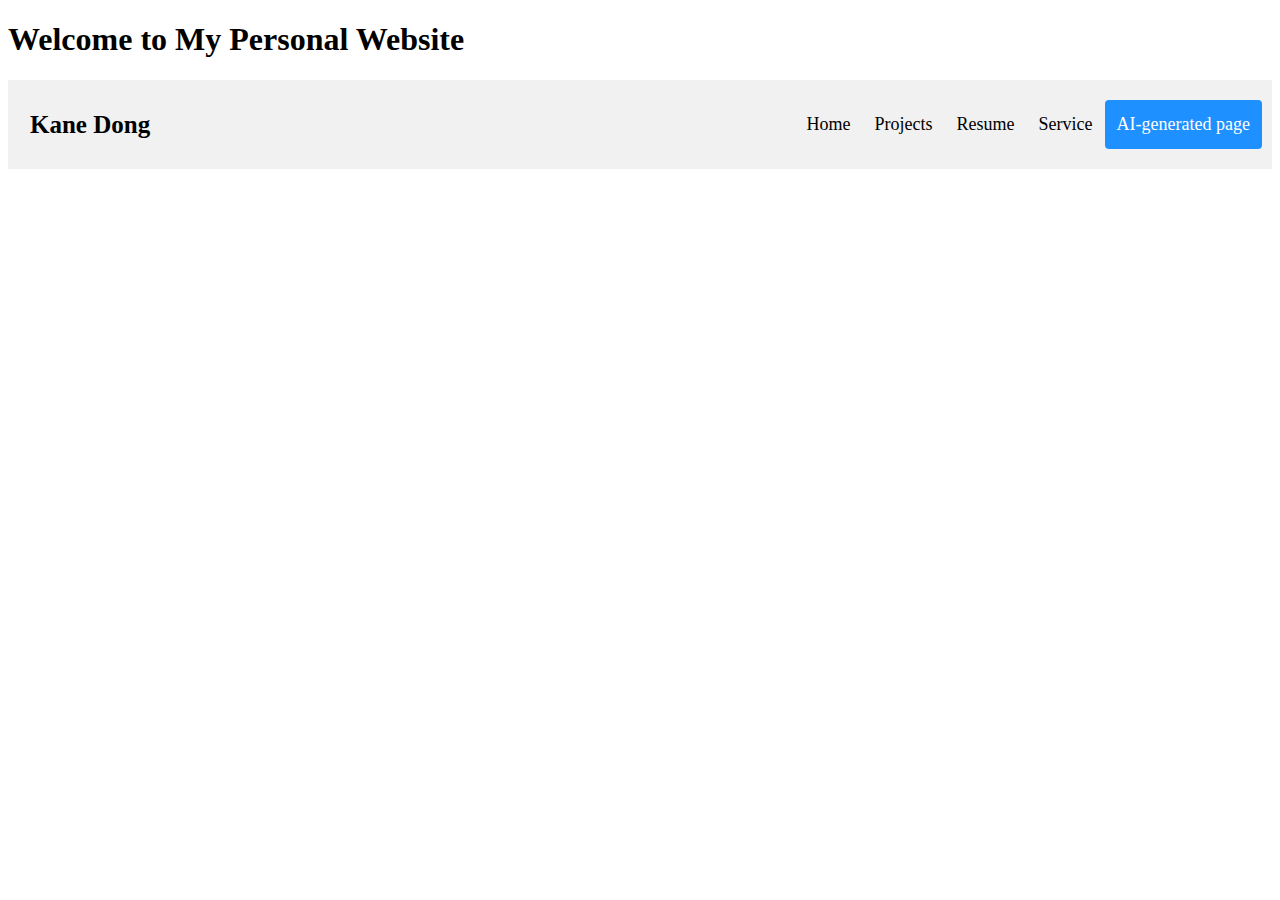
==== ai.html @ 63d4b68e "created pages" ====
<!DOCTYPE html>
<html>
    <head>
        <meta charset="utf-8">
        <meta http-equiv="X-UA-Compatible" content="IE=edge">
        <title></title>
        <meta name="description" content="">
        <meta name="viewport" content="width=device-width, initial-scale=1">
        <link rel="stylesheet" href="theme1.css">
    </head>
    <body>
        <!--[if lt IE 7]>
            <p class="browsehappy">You are using an <strong>outdated</strong> browser. Please <a href="#">upgrade your browser</a> to improve your experience.</p>
        <![endif]-->
        <h1>Welcome to My Personal Website</h1>

        <div class="header">
            <a href="#default" class="logo">Kane Dong</a>
            <div class="header-right">
              <a href="./index.html">Home</a>
              <a href="./projects.html">Projects</a>
              <a href="./resume.html">Resume</a>
              <a href="./service.html">Service</a>
              <a class="active" href="./ai.html">AI-generated page</a>
            </div>
        </div>
        
        <script src="" async defer></script>
    </body>
</html>
---- theme1.css ----
/* Style the header with a grey background and some padding */

.header {
    overflow: hidden;
    background-color: #f1f1f1;
    padding: 20px 10px;
  }
  
  /* Style the header links */
  .header a {
    float: left;
    color: black;
    text-align: center;
    padding: 12px;
    text-decoration: none;
    font-size: 18px;
    line-height: 25px;
    border-radius: 4px;
  }
  
  /* Style the logo link (notice that we set the same value of line-height and font-size to prevent the header to increase when the font gets bigger */
  .header a.logo {
    font-size: 25px;
    font-weight: bold;
  }
  
  /* Change the background color on mouse-over */
  .header a:hover {
    background-color: #ddd;
    color: black;
  }
  
  /* Style the active/current link*/
  .header a.active {
    background-color: dodgerblue;
    color: white;
  }
  
  /* Float the link section to the right */
  .header-right {
    float: right;
  }
  
  /* Add media queries for responsiveness - when the screen is 500px wide or less, stack the links on top of each other */
  @media screen and (max-width: 500px) {
    .header a {
      float: none;
      display: block;
      text-align: left;
    }
    .header-right {
      float: none;
    }
  }
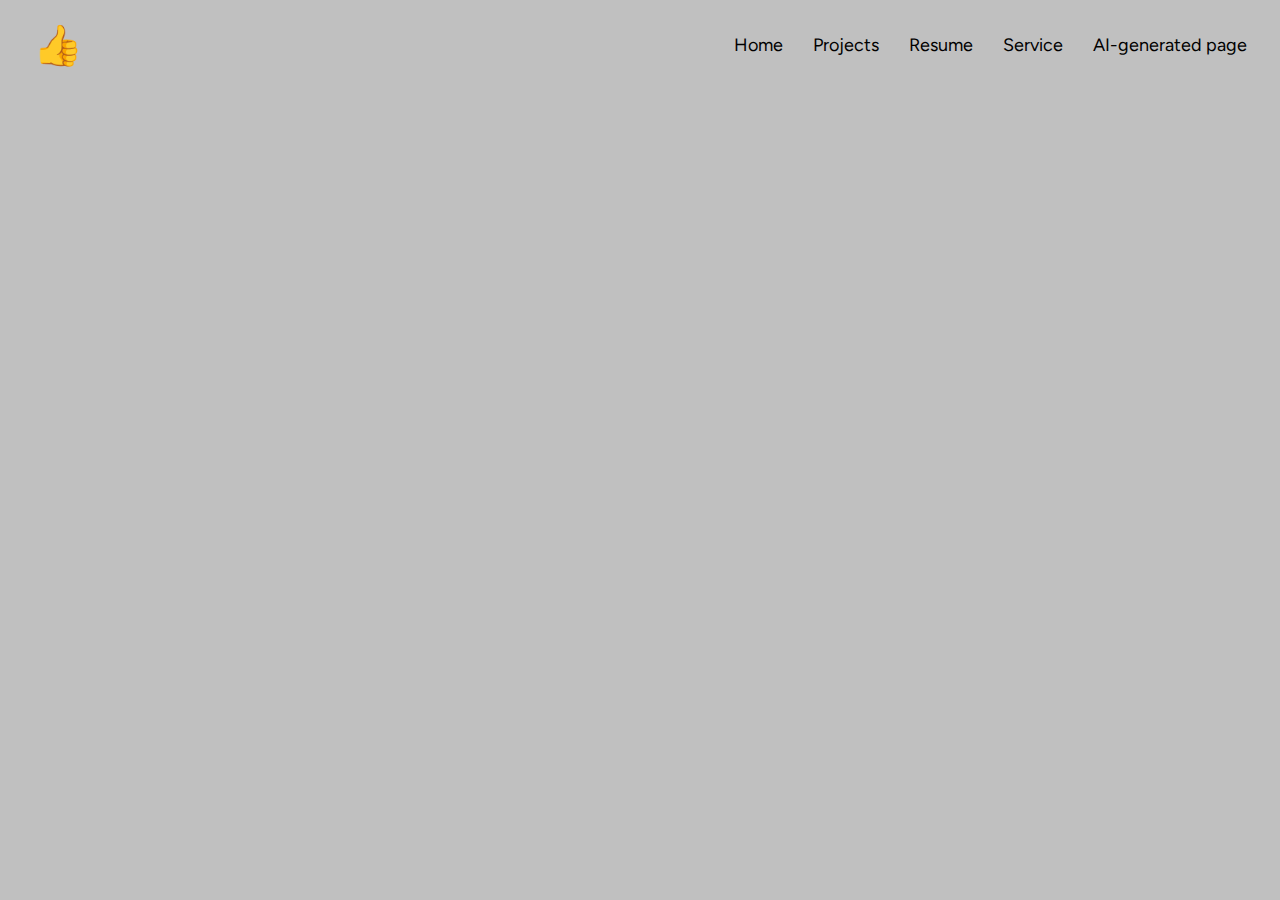
==== commit ccbcfeeb: "landing page in progress, links added" ====
--- a/ai.html
+++ b/ai.html
@@ -12,10 +12,9 @@
         <!--[if lt IE 7]>
             <p class="browsehappy">You are using an <strong>outdated</strong> browser. Please <a href="#">upgrade your browser</a> to improve your experience.</p>
         <![endif]-->
-        <h1>Welcome to My Personal Website</h1>
 
         <div class="header">
-            <a href="#default" class="logo">Kane Dong</a>
+            <a class="logo">&#128077</a>
             <div class="header-right">
               <a href="./index.html">Home</a>
               <a href="./projects.html">Projects</a>
--- a/theme1.css
+++ b/theme1.css
@@ -1,8 +1,9 @@
 /* Style the header with a grey background and some padding */
+@import url('https://fonts.googleapis.com/css2?family=Figtree:ital,wght@0,300..900;1,300..900&display=swap');
 
 .header {
     overflow: hidden;
-    background-color: #f1f1f1;
+    background-color: #C0C0C0;
     padding: 20px 10px;
   }
   
@@ -11,34 +12,55 @@
     float: left;
     color: black;
     text-align: center;
-    padding: 12px;
+    padding: 5px 15px;
     text-decoration: none;
     font-size: 18px;
     line-height: 25px;
-    border-radius: 4px;
+    border-radius: 9px;
   }
   
   /* Style the logo link (notice that we set the same value of line-height and font-size to prevent the header to increase when the font gets bigger */
   .header a.logo {
-    font-size: 25px;
+    font-size: 40px;
     font-weight: bold;
   }
   
   /* Change the background color on mouse-over */
-  .header a:hover {
-    background-color: #ddd;
+  .header a:not(.logo):hover {
+    background-color: #A9A9A9;
     color: black;
   }
   
   /* Style the active/current link*/
-  .header a.active {
+  /* .header a.active {
     background-color: dodgerblue;
     color: white;
-  }
+  } */
   
   /* Float the link section to the right */
   .header-right {
     float: right;
+  }
+
+  body {
+    font-family: "Figtree", sans-serif;
+    background-color: #C0C0C0;
+  }
+
+  .about-me {
+    display: flex;
+    align-items: center;
+    padding: 20px;
+    margin: 20px 0;
+  }
+
+  .about-me-headshot {
+    max-width: 50%;
+    margin-right: 20px;
+  }
+
+  .about-me-text {
+    flex: 1;
   }
   
   /* Add media queries for responsiveness - when the screen is 500px wide or less, stack the links on top of each other */
@@ -51,4 +73,5 @@
     .header-right {
       float: none;
     }
-  }+  }
+
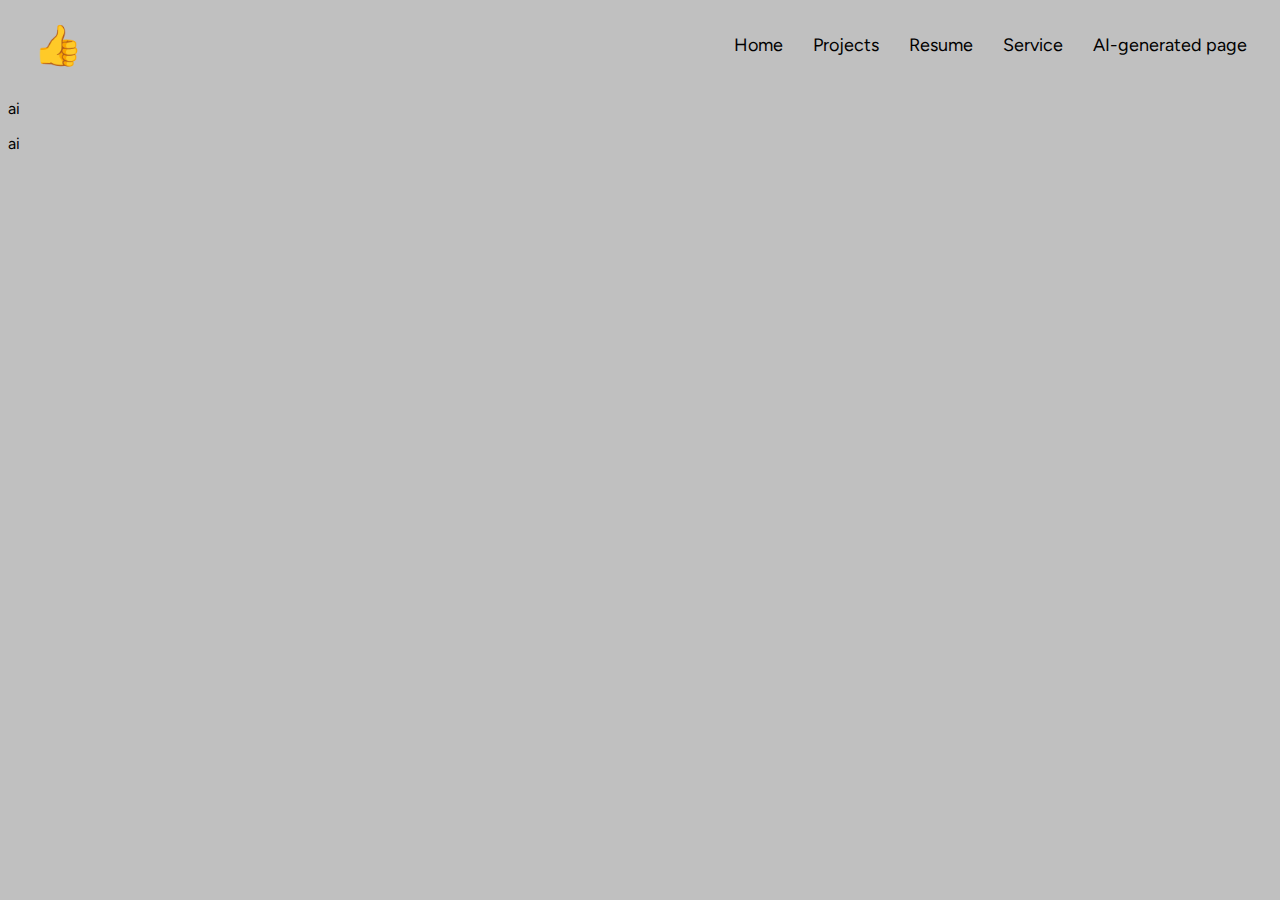
==== commit 00aba624: "edited other pages to have something on them" ====
--- a/ai.html
+++ b/ai.html
@@ -23,6 +23,11 @@
               <a class="active" href="./ai.html">AI-generated page</a>
             </div>
         </div>
+
+        <div class ai-header>
+            <p>ai</p>
+            <p>ai</p>
+        </div>
         
         <script src="" async defer></script>
     </body>
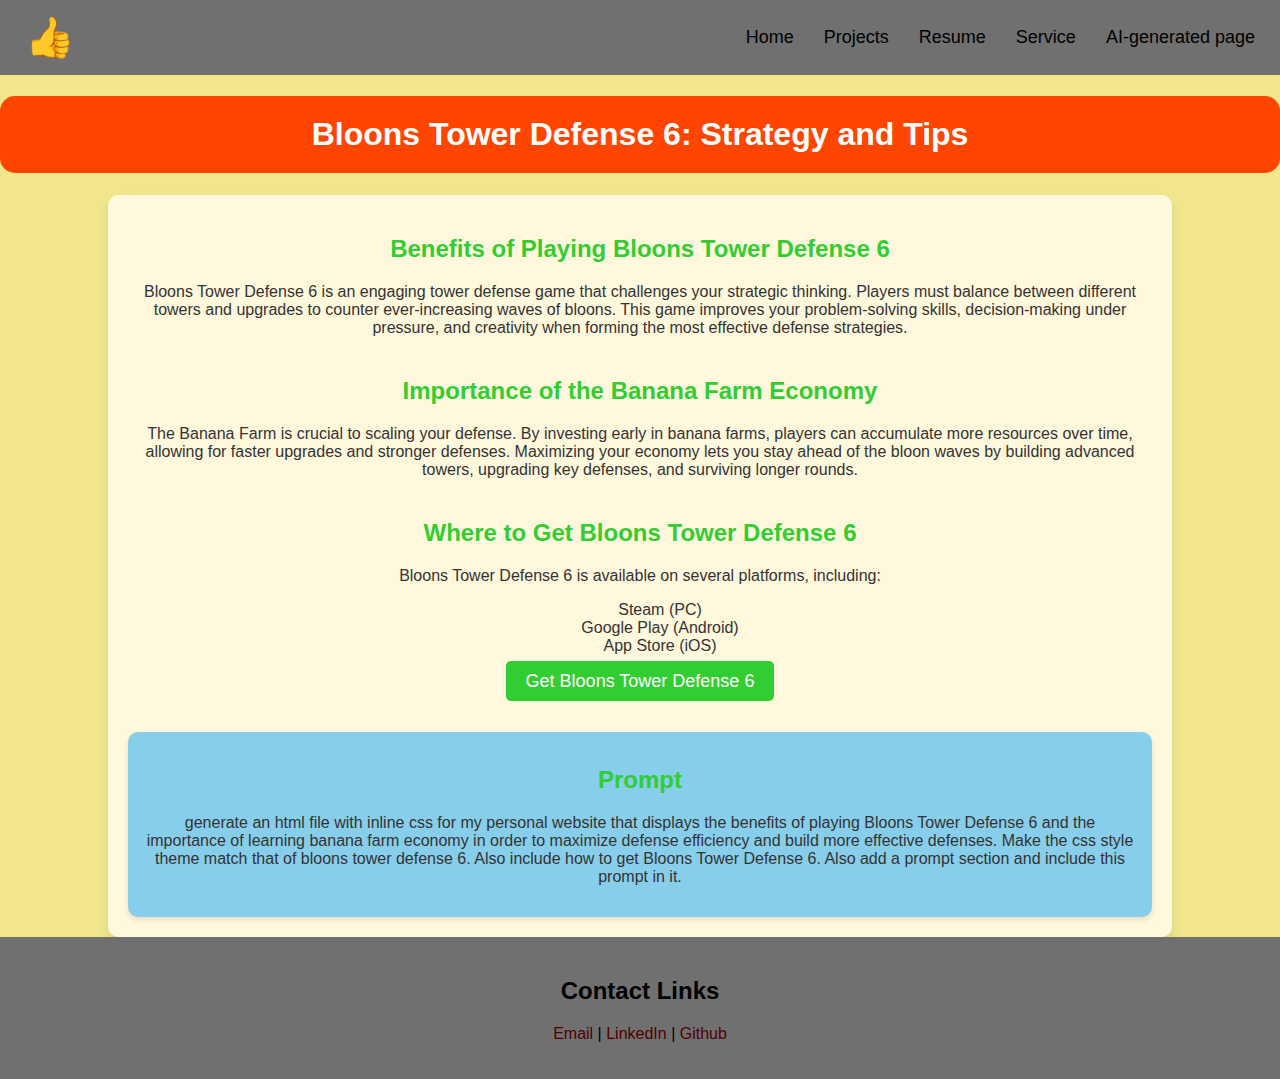
==== commit 3412de4e: "finalize content" ====
--- a/ai.html
+++ b/ai.html
@@ -1,34 +1,130 @@
 <!DOCTYPE html>
-<html>
-    <head>
-        <meta charset="utf-8">
-        <meta http-equiv="X-UA-Compatible" content="IE=edge">
-        <title></title>
-        <meta name="description" content="">
-        <meta name="viewport" content="width=device-width, initial-scale=1">
-        <link rel="stylesheet" href="theme1.css">
-    </head>
-    <body>
-        <!--[if lt IE 7]>
-            <p class="browsehappy">You are using an <strong>outdated</strong> browser. Please <a href="#">upgrade your browser</a> to improve your experience.</p>
-        <![endif]-->
+<html lang="en">
+<head>
+    <meta charset="UTF-8">
+    <meta name="viewport" content="width=device-width, initial-scale=1.0">
+    <title>Bloons Tower Defense 6 Strategy Guide</title>
+    <link rel="stylesheet" href="theme1.css">
+    <style>
+        body {
+            font-family: 'Arial', sans-serif;
+            background-color: #f0e68c;
+            color: #333;
+            margin: 0;
+            padding: 0;
+            text-align: center;
+        }
 
-        <div class="header">
-            <a class="logo">&#128077</a>
-            <div class="header-right">
-              <a href="./index.html">Home</a>
-              <a href="./projects.html">Projects</a>
-              <a href="./resume.html">Resume</a>
-              <a href="./service.html">Service</a>
-              <a class="active" href="./ai.html">AI-generated page</a>
-            </div>
+        h1 {
+            background-color: #ff4500;
+            color: white;
+            padding: 20px;
+            border-radius: 15px;
+        }
+
+        h2 {
+            color: #32cd32;
+        }
+
+        .container {
+            width: 80%;
+            margin: 0 auto;
+            padding: 20px;
+            background-color: #fff8dc;
+            border-radius: 10px;
+            box-shadow: 0 4px 8px rgba(0, 0, 0, 0.1);
+        }
+
+        .section {
+            margin-bottom: 40px;
+        }
+
+        .btn {
+            background-color: #32cd32;
+            color: white;
+            padding: 10px 20px;
+            border: none;
+            border-radius: 5px;
+            cursor: pointer;
+            font-size: 18px;
+            text-decoration: none;
+        }
+
+        .btn:hover {
+            background-color: #228b22;
+        }
+
+        .prompt {
+            background-color: #87ceeb;
+            color: #333;
+            padding: 15px;
+            border-radius: 10px;
+            margin-top: 30px;
+            box-shadow: 0 3px 6px rgba(0, 0, 0, 0.1);
+        }
+    </style>
+</head>
+<body>
+
+    <!-- add header for navigating site-->
+    <div class="header">
+        <a class="logo">&#128077</a>
+        <div class="header-right">
+          <a href="./index.html">Home</a>
+          <a href="./projects.html">Projects</a>
+          <a class="active" href="./resume.html">Resume</a>
+          <a href="./service.html">Service</a>
+          <a href="./ai.html">AI-generated page</a>
+        </div>
+    </div>
+
+    <h1>Bloons Tower Defense 6: Strategy and Tips</h1>
+    
+    <div class="container">
+        <div class="section">
+            <h2>Benefits of Playing Bloons Tower Defense 6</h2>
+            <p>
+                Bloons Tower Defense 6 is an engaging tower defense game that challenges your strategic thinking. 
+                Players must balance between different towers and upgrades to counter ever-increasing waves of bloons. 
+                This game improves your problem-solving skills, decision-making under pressure, and creativity when forming the most effective defense strategies.
+            </p>
         </div>
 
-        <div class ai-header>
-            <p>ai</p>
-            <p>ai</p>
+        <div class="section">
+            <h2>Importance of the Banana Farm Economy</h2>
+            <p>
+                The Banana Farm is crucial to scaling your defense. By investing early in banana farms, players can accumulate more resources over time, 
+                allowing for faster upgrades and stronger defenses. Maximizing your economy lets you stay ahead of the bloon waves by building advanced towers, 
+                upgrading key defenses, and surviving longer rounds.
+            </p>
         </div>
-        
-        <script src="" async defer></script>
-    </body>
+
+        <div class="section">
+            <h2>Where to Get Bloons Tower Defense 6</h2>
+            <p>
+                Bloons Tower Defense 6 is available on several platforms, including:
+            </p>
+            <ul style="list-style-type: none;">
+                <li>Steam (PC)</li>
+                <li>Google Play (Android)</li>
+                <li>App Store (iOS)</li>
+            </ul>
+            <a href="https://ninjakiwi.com/Games/Mobile/Bloons-TD-6.html" target="_blank" class="btn">Get Bloons Tower Defense 6</a>
+        </div>
+
+        <div class="prompt">
+            <h2>Prompt</h2>
+            <p>
+                generate an html file with inline css for my personal website that displays the benefits of playing Bloons Tower Defense 6 and the importance of learning banana farm economy in order to maximize defense efficiency and build more effective defenses. Make the css style theme match that of bloons tower defense 6. Also include how to get Bloons Tower Defense 6. Also add a prompt section and include this prompt in it.
+            </p>
+        </div>
+    </div>
+
+    <footer>
+        <div class="footer">
+            <h2>Contact Links</h2>
+            <p><a href="mailto:kanedong@tamu.edu">Email</a> |  <a href="https://www.linkedin.com/in/kane-dong">LinkedIn</a> | <a href="https://github.com/Iridium01">Github</a></p>
+        </div>
+    </footer>
+</body>
 </html>--- a/theme1.css
+++ b/theme1.css
@@ -3,7 +3,7 @@
 
 .header {
     overflow: hidden;
-    background-color: #C0C0C0;
+    background-color: #707070;
     padding: 20px 10px;
   }
   
@@ -27,8 +27,8 @@
   
   /* Change the background color on mouse-over */
   .header a:not(.logo):hover {
-    background-color: #A9A9A9;
-    color: black;
+    background-color: #500000;
+    color: white;
   }
   
   /* Style the active/current link*/
@@ -42,10 +42,17 @@
     float: right;
   }
 
-  body {
-    font-family: "Figtree", sans-serif;
-    background-color: #C0C0C0;
-  }
+body {
+  font-family: "Figtree", sans-serif;
+  background-color: #707070;
+}
+
+strong, b {
+  color: #500000;
+  font-weight: bold;
+}
+
+/* Landing Page styling */
 
   .about-me {
     display: flex;
@@ -57,6 +64,7 @@
   .about-me-headshot {
     max-width: 50%;
     margin-right: 20px;
+    border-radius: 8px;
   }
 
   .about-me-text {
@@ -75,3 +83,178 @@
     }
   }
 
+  /* tile styling (left) */
+  .tile-left {
+    border-radius: 5px;
+    padding: 16px;
+    margin: 16px;
+    text-align: left;
+    background-color: #d1d1d1b0;
+    box-shadow: 0 4px 8px rgba(0, 0, 0, 0.1);
+    display: flex;
+    align-items: center;
+    justify-content: space-between;
+  }
+
+  .tile-left img {
+    max-width: 30%;
+    margin-left: 20px;
+    border-radius: 5px;
+    order: 1;
+  }
+
+  .tile-left h3 {
+    font-size: 1.5em;
+    margin: 16px 0;
+    order: 2;
+    color: #000000;
+  }
+
+  .tile-left p {
+      font-size: 1em;
+      color: #3E3E3E;
+      order: 2;
+  }
+
+  .tile-left-section {
+    padding: 20px;
+  }
+  
+  .tile-left-section h2 {
+    font-size: 2em;
+    margin-bottom: 20px;
+    color: #000000;
+    margin-left: 20px;
+  }
+
+/* footer styling */
+  .footer {
+    background-color: #707070;
+    color: black;
+    text-align: center;
+    padding: 20px 0;
+    margin: auto;
+    width: 100%;
+    bottom: 0;
+}
+
+  .footer a {
+      color: #500000;
+      text-decoration: none;
+  }
+
+  .footer h2 {
+    color: black;
+  }
+
+/* Project styling */
+
+.project-header {
+  text-align: center;
+  padding: 50px;
+}
+
+  .project-header h1 {
+      font-size: 2.5em;
+      color: #000000;
+  }
+
+  .project-header p {
+      font-size: 1.2em;
+      color: #000000;
+  }
+
+/* Project tiles styling */
+.project {
+    /* border: 1px solid #ddd; */
+    border-radius: 8px;
+    padding: 16px;
+    margin: 20px;
+    text-align: left;
+    background-color: #d1d1d1b0;
+    box-shadow: 0 4px 8px rgba(0, 0, 0, 0.1);
+    display: flex;
+    align-items: center;
+    justify-content: space-between;
+}
+
+  .project img {
+      max-width: 30%;
+      max-height: 15em;
+      margin-left: 20px;
+      border-radius: 5px;
+      order: 2;
+  }
+
+  .project h3 {
+      font-size: 1.5em;
+      margin: 16px 0;
+      order: 1;
+      color: #000000;
+  }
+
+  .project p {
+      font-size: 1em;
+      color: #3E3E3E;
+      order: 1;
+  }
+
+  .read-more {
+    display: inline-block;
+    margin-top: 8px;
+    padding: 8px 16px;
+    background-color: #500000;
+    color: white;
+    text-decoration: none;
+    border-radius: 5px;
+    order: 1;
+  }
+
+  .text-link {
+    color: #500000;
+    text-decoration: underline;
+  }
+
+/* Projects Section styling */
+.research-section, .other-projects-section {
+  padding: 20px;
+}
+
+.research-section h2, .other-projects-section h2 {
+  font-size: 2em;
+  margin-bottom: 20px;
+  color: #000000;
+  margin-left: 20px;
+}
+
+/* Resume page styling */
+.resume-header h2 {
+  margin-bottom: 20px;
+  margin-left: 40px;
+  font-size: 2em;
+}
+.skills-content {
+  border-radius: 8px;
+  padding: 16px;
+  margin: 20px;
+  text-align: left;
+  background-color: #d1d1d1b0;
+  box-shadow: 0 4px 8px rgba(0, 0, 0, 0.1);
+  display: flex;
+  align-items: center;
+  justify-content: space-between;
+}
+.skills * {
+  text-align: left;
+}
+
+.resume-embed {
+  width: 90%;
+  display: block;
+  margin: 0 auto;
+}
+
+/* Service page styling */
+.service-header {
+  
+}